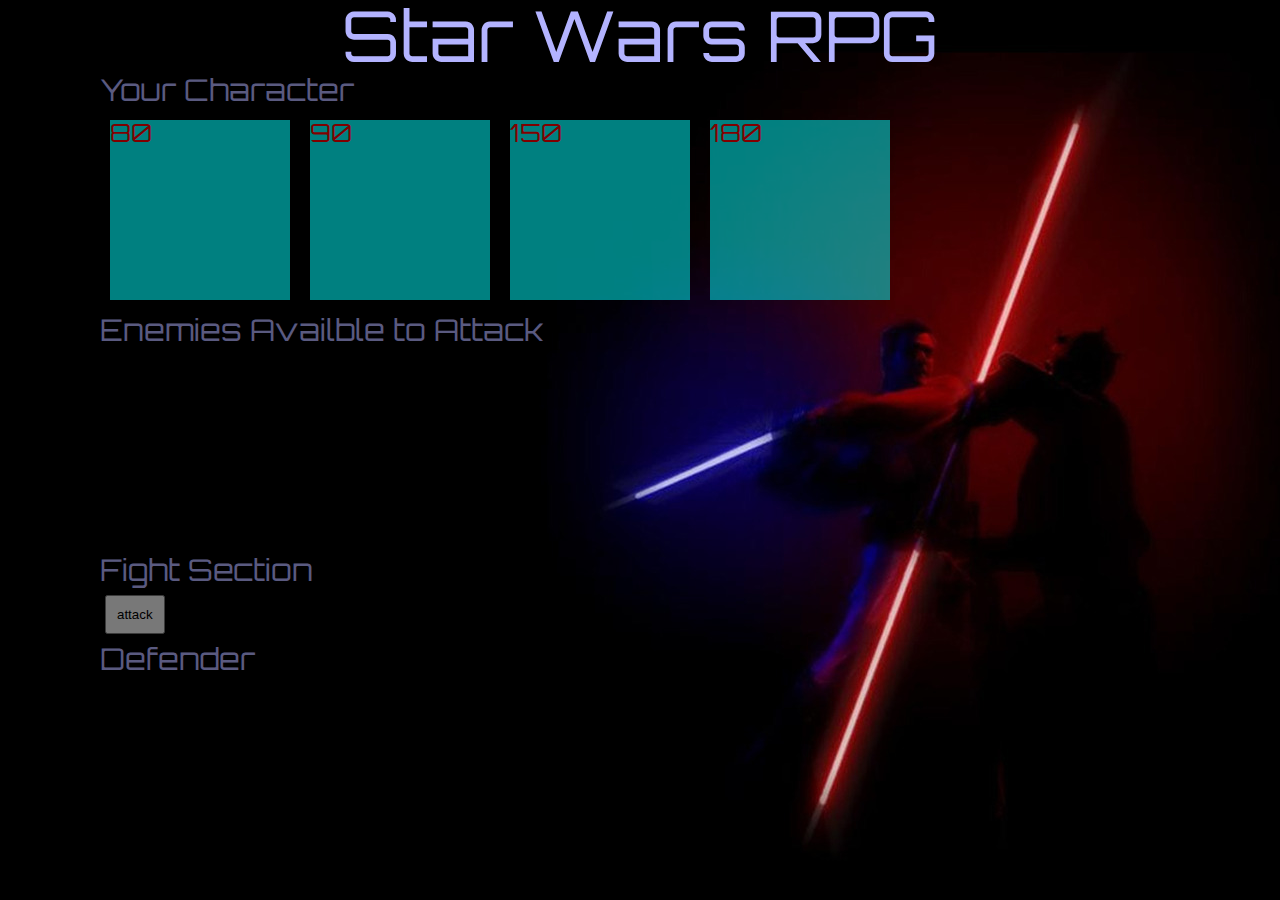
==== index.html @ 0e247c18 "working on reset" ====
<!DOCTYPE html>
<html lang="en-us">
  <head>
    <meta charset="UTF-8">
    <title>Star Wars RPG</title>
    <link rel="stylesheet" type="text/css" href="assets/css/reset.css">
    <link rel="stylesheet" type="text/css" href="assets/css/css.css"> 
    <!--Cool Football style font-->
    <link href="https://fonts.googleapis.com/css?family=Orbitron" rel="stylesheet">
    <!--  link to the jQuery Library -->
  <script src="https://cdnjs.cloudflare.com/ajax/libs/jquery/3.2.1/jquery.min.js"></script>
  </head>
  <body>
      <h1>Star Wars RPG</h1>
      <div id="container">
          <div id="chooseplayer">
             Your Character 
          </div>
          <div id="playerField1">
              <div id="obi" class="one" data-hp="80" data-atk="8" data-catk="15" data-hpB="80">
                 Obi
              </div>
              <div id="jin" class="one" data-hp="90" data-atk="6" data-catk="18" data-hpB="90">
                 Jin
              </div>
              <div id="maul" class="one" data-hp="150" data-atk="10" data-catk="20" data-hpB="150">
                 Maul
              </div>
              <div id="sid" class="one" data-hp="180" data-atk="5" data-catk="25" data-hpB="180">
                 Sid
              </div>
          </div>
          <div id="enemy">
              Enemies Availble to Attack
          </div>
          <div id="enemyField">
              
          </div>
          <div id="fightsection">
             Fight Section
          </div>
          <button id="attack" value="button">
             attack
          </button>
          <div id="resetField">

          </div>
          <div id="update">
              
          </div>
          <div id="defender">
              Defender
          </div>
          <div id="defenderField">


          </div>
        
          <!--Put defeated characters here-->
          <div id="hide">

          </div>
         
        </div>
  </body>

  <script type="text/javascript" src="assets/javascript/javascript.js"> </script>

</html>
---- assets/css/css.css ----
body {
    font-family: 'Orbitron', sans-serif;
    background-image: url("https://betonit007.github.io/StarWars/assets/images/versus.jpg");
    background-repeat: no-repeat;
    background-attachment:fixed;
    background-position:center;
    background-color: black;
    
    
}

h1 {
    color: #b3b3ff;
    font-size: 70px;
    margin 0 auto;
    text-align: center;
}

#container {
    width: 800px;
    height: 800px;
    margin-left: 100px;
    opacity: 0.5;
    
}

#chooseplayer, #enemy, #fightsection, #defender {
    width: 800px;
    height: 35px;
    color: #b3b3ff;
    font-size: 30px;
    padding-top: 5px;
}

#playerField1, #enemyField, #defenderField {
    width: 800px;
    height: 200px;
}

#obi, #maul, #jin, #sid {
    height: 180px;
    width: 180px;
    float: left;
    margin: 10px;
    cursor: pointer;
    color: red;
    font-size: 25px;
    background-color: aqua;
}

#hide {
    display: none;
}

#attack {
    float: left;
    padding: 10px;
    margin: 5px;
}

#reset {
    float: left;
    padding: 10px;
    margin: 5px;
}

#update {
    color: red;
    text-align: left;
    margin: 0 10%;
}

#defender {
    clear: left;
}
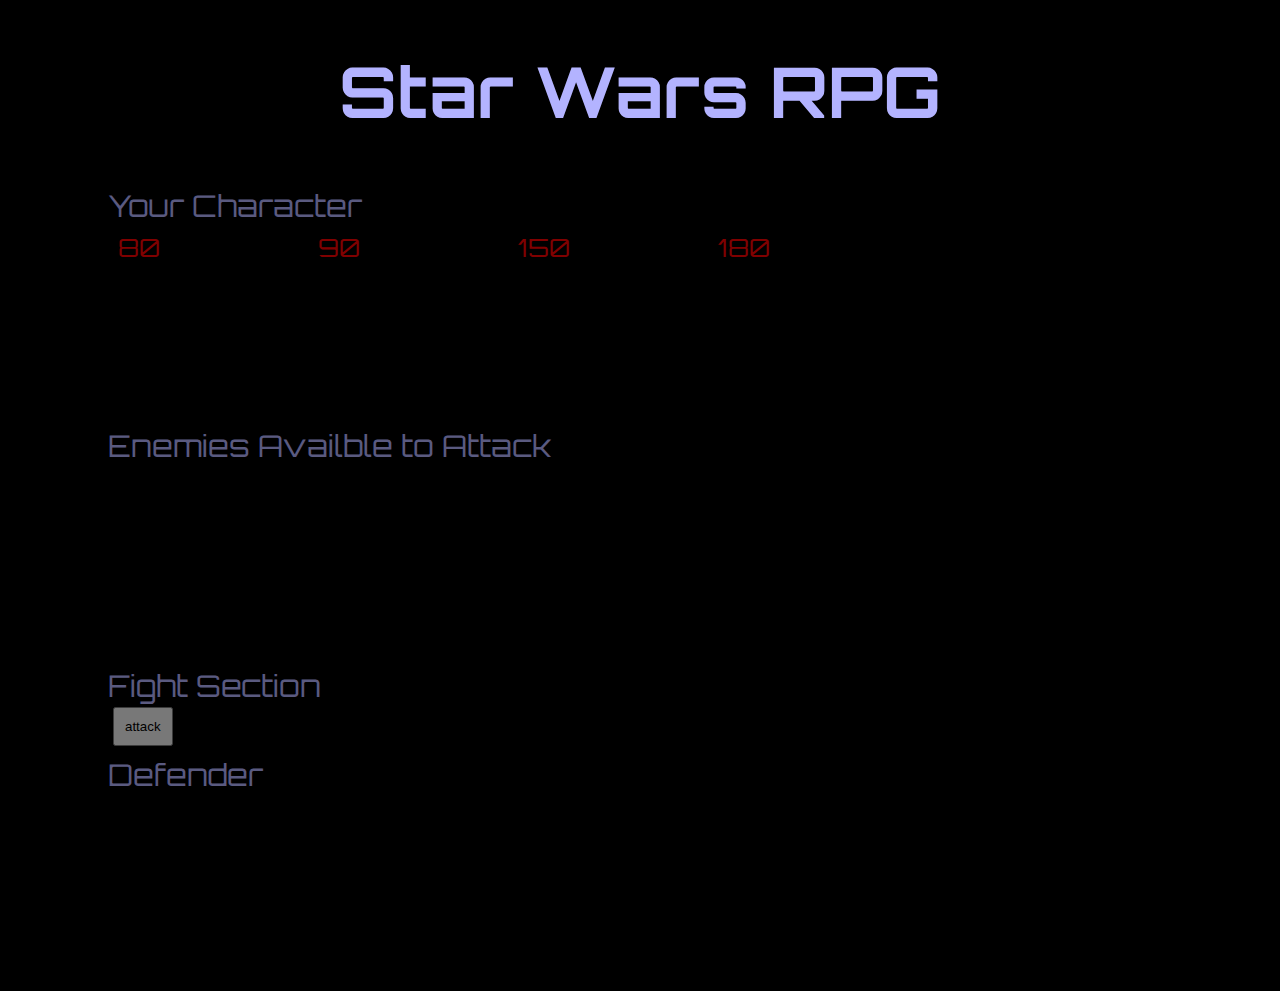
==== commit 0b7ed91a: "added bossk" ====
--- a/index.html
+++ b/index.html
@@ -17,7 +17,7 @@
              Your Character 
           </div>
           <div id="playerField1">
-              <div id="obi" class="one" data-hp="80" data-atk="8" data-catk="15" data-hpB="80">
+              <div id="bossk" class="one" data-hp="80" data-atk="8" data-catk="15" data-hpB="80">
                  Obi
               </div>
               <div id="jin" class="one" data-hp="90" data-atk="6" data-catk="18" data-hpB="90">
--- a/assets/css/css.css
+++ b/assets/css/css.css
@@ -37,7 +37,7 @@
     height: 200px;
 }
 
-#obi, #maul, #jin, #sid {
+#maul, #jin, #sid {
     height: 180px;
     width: 180px;
     float: left;
@@ -45,7 +45,6 @@
     cursor: pointer;
     color: red;
     font-size: 25px;
-    background-color: aqua;
 }
 
 #hide {
@@ -73,3 +72,16 @@
 #defender {
     clear: left;
 }
+
+#bossk {
+    background-image: url("C:/Users/timna/OneDrive/Desktop/temp img/bossk.png");
+    background-repeat: no-repeat;
+    background-position:center;
+    height: 180px;
+    width: 180px;
+    float: left;
+    margin: 10px;
+    cursor: pointer;
+    color: red;
+    font-size: 25px;
+}
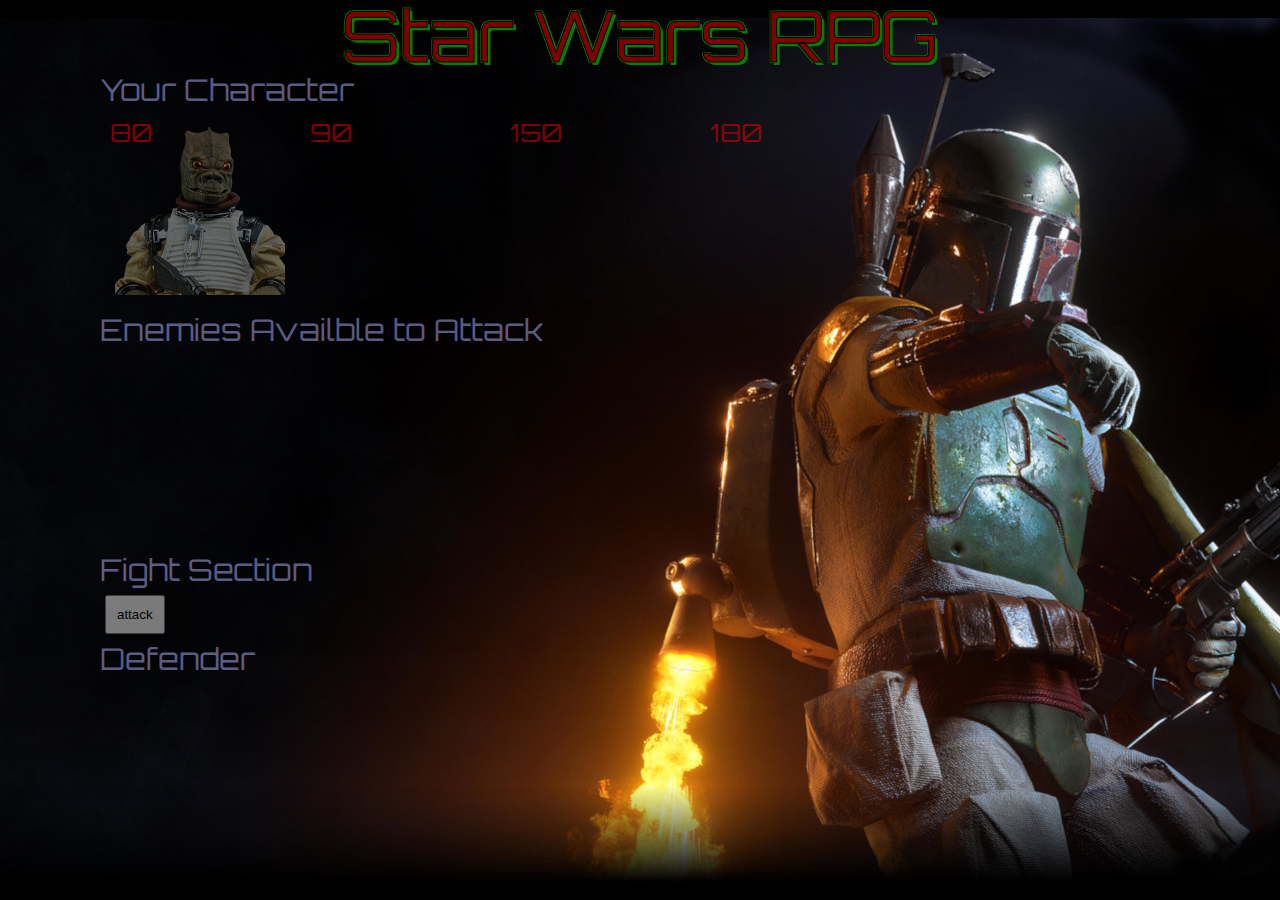
==== commit 2679bab5: "added dengar" ====
--- a/index.html
+++ b/index.html
@@ -17,16 +17,16 @@
              Your Character 
           </div>
           <div id="playerField1">
-              <div id="bossk" class="one" data-hp="80" data-atk="8" data-catk="15" data-hpB="80">
+              <div id="Bossk" class="one" data-hp="80" data-atk="8" data-catk="15" data-hpB="80">
                  Obi
               </div>
-              <div id="jin" class="one" data-hp="90" data-atk="6" data-catk="18" data-hpB="90">
+              <div id="Greedo" class="one" data-hp="90" data-atk="6" data-catk="18" data-hpB="90">
                  Jin
               </div>
-              <div id="maul" class="one" data-hp="150" data-atk="10" data-catk="20" data-hpB="150">
+              <div id="BobbaFett" class="one" data-hp="150" data-atk="10" data-catk="20" data-hpB="150">
                  Maul
               </div>
-              <div id="sid" class="one" data-hp="180" data-atk="5" data-catk="25" data-hpB="180">
+              <div id="Dengar" class="one" data-hp="180" data-atk="5" data-catk="25" data-hpB="180">
                  Sid
               </div>
           </div>
--- a/assets/css/css.css
+++ b/assets/css/css.css
@@ -1,6 +1,6 @@
 body {
     font-family: 'Orbitron', sans-serif;
-    background-image: url("https://betonit007.github.io/StarWars/assets/images/versus.jpg");
+    background-image: url("https://betonit007.github.io/StarWars/assets/images/bobbabg.jpg");
     background-repeat: no-repeat;
     background-attachment:fixed;
     background-position:center;
@@ -10,10 +10,17 @@
 }
 
 h1 {
-    color: #b3b3ff;
     font-size: 70px;
-    margin 0 auto;
+    margin: 0 auto;
     text-align: center;
+    -webkit-text-stroke: 1px black;
+   color: maroon;
+   text-shadow:
+       3px 3px 0 green,
+     -1px -1px 0 green,
+      1px -1px 0 green,
+      -1px 1px 0 green,
+       1px 1px 0 green;
 }
 
 #container {
@@ -37,7 +44,7 @@
     height: 200px;
 }
 
-#maul, #jin, #sid {
+#BobbaFett, #Dengar, #Greedo {
     height: 180px;
     width: 180px;
     float: left;
@@ -73,8 +80,8 @@
     clear: left;
 }
 
-#bossk {
-    background-image: url("C:/Users/timna/OneDrive/Desktop/temp img/bossk.png");
+#Bossk {
+    background-image: url("https://betonit007.github.io/StarWars/assets/images/bossk.png");
     background-repeat: no-repeat;
     background-position:center;
     height: 180px;
@@ -85,3 +92,16 @@
     color: red;
     font-size: 25px;
 }
+
+#Dengar {
+    background-image: url("https://betonit007.github.io/StarWars/assets/images/dengar.png");
+    background-repeat: no-repeat;
+    background-position:center;
+    height: 180px;
+    width: 180px;
+    float: left;
+    margin: 10px;
+    cursor: pointer;
+    color: red;
+    font-size: 25px;
+}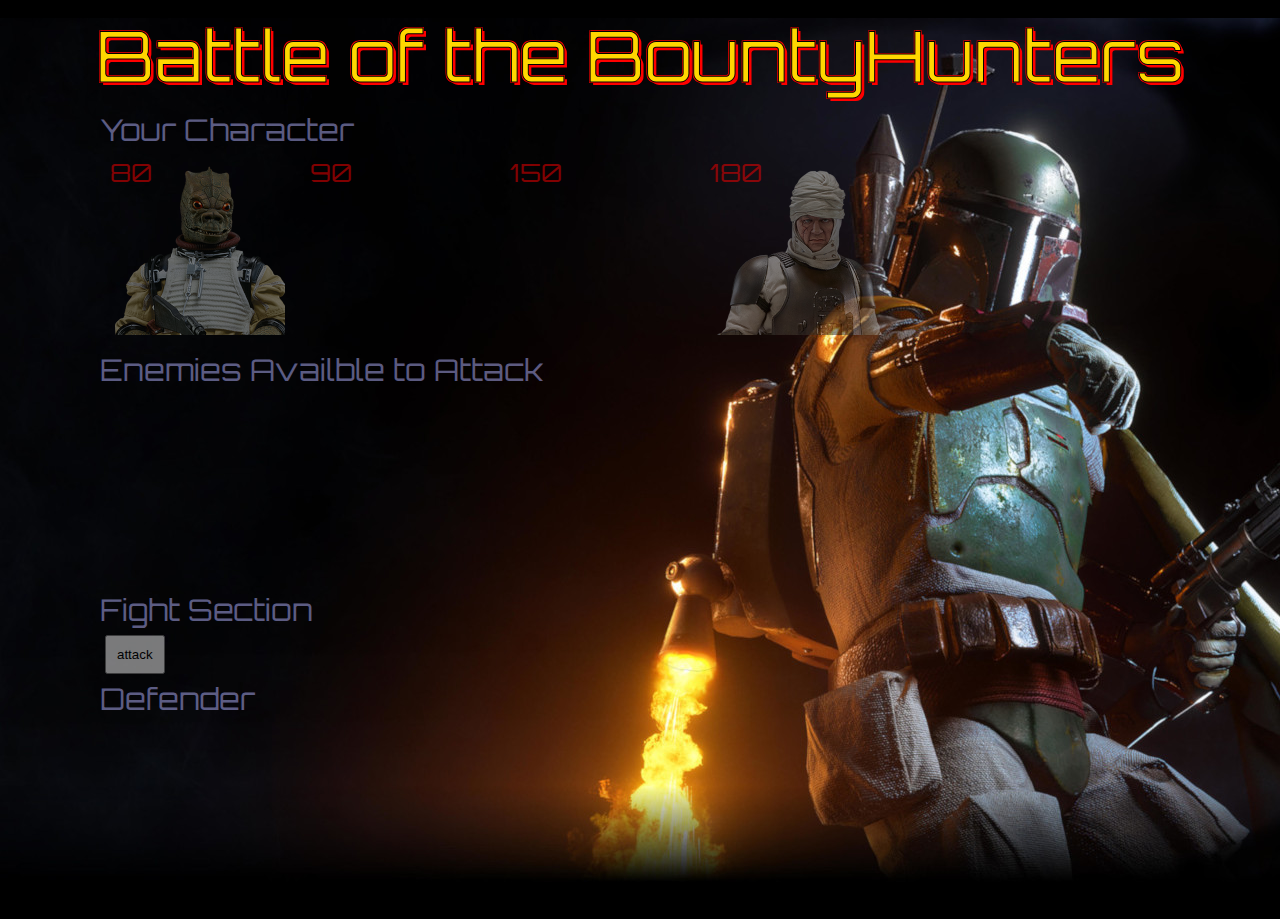
==== commit 133649da: "dengar png" ====
--- a/index.html
+++ b/index.html
@@ -2,7 +2,7 @@
 <html lang="en-us">
   <head>
     <meta charset="UTF-8">
-    <title>Star Wars RPG</title>
+    <title>Battle of the BountyHunters RPG</title>
     <link rel="stylesheet" type="text/css" href="assets/css/reset.css">
     <link rel="stylesheet" type="text/css" href="assets/css/css.css"> 
     <!--Cool Football style font-->
@@ -11,7 +11,7 @@
   <script src="https://cdnjs.cloudflare.com/ajax/libs/jquery/3.2.1/jquery.min.js"></script>
   </head>
   <body>
-      <h1>Star Wars RPG</h1>
+      <h1>Battle of the BountyHunters</h1>
       <div id="container">
           <div id="chooseplayer">
              Your Character 
--- a/assets/css/css.css
+++ b/assets/css/css.css
@@ -11,16 +11,16 @@
 
 h1 {
     font-size: 70px;
-    margin: 0 auto;
+    margin: 20px; auto;
     text-align: center;
     -webkit-text-stroke: 1px black;
-   color: maroon;
+   color: gold;
    text-shadow:
-       3px 3px 0 green,
-     -1px -1px 0 green,
-      1px -1px 0 green,
-      -1px 1px 0 green,
-       1px 1px 0 green;
+       3px 3px 0 red,
+     -1px -1px 0 red,
+      1px -1px 0 red,
+      -1px 1px 0 red,
+       1px 1px 0 red;
 }
 
 #container {
@@ -74,6 +74,17 @@
     color: red;
     text-align: left;
     margin: 0 10%;
+    font-size: 25px;
+    margin: 0 auto;
+    text-align: left;
+    -webkit-text-stroke: 1px black;
+   
+   text-shadow:
+       3px 3px 0 black,
+     -1px -1px 0 black,
+      1px -1px 0 black,
+      -1px 1px 0 black,
+       1px 1px 0 black;
 }
 
 #defender {
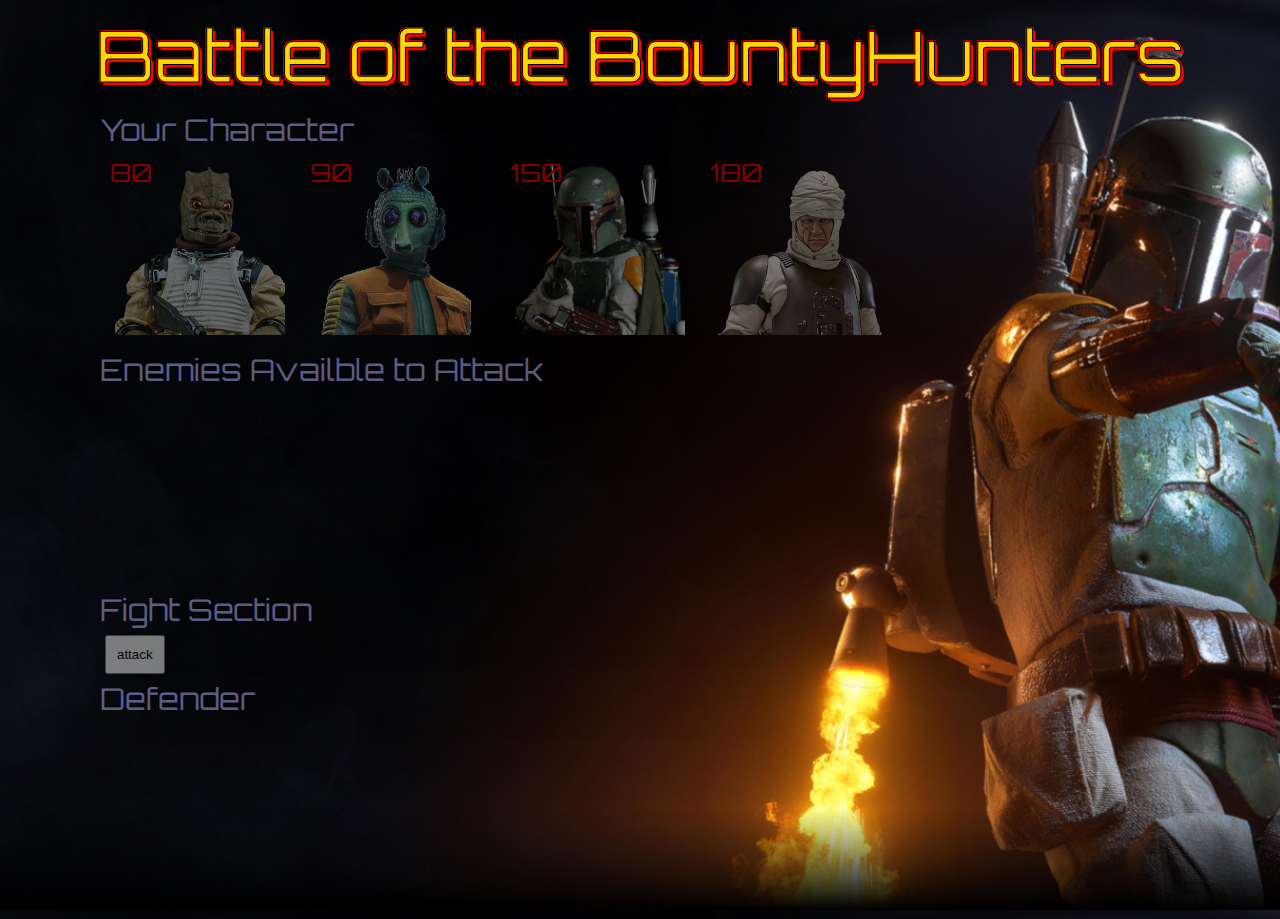
==== commit 92103ea2: "almost done" ====
--- a/index.html
+++ b/index.html
@@ -17,17 +17,17 @@
              Your Character 
           </div>
           <div id="playerField1">
-              <div id="Bossk" class="one" data-hp="80" data-atk="8" data-catk="15" data-hpB="80">
-                 Obi
+              <div id="Bossk" class="one" data-hp="80" data-atk="12" data-catk="20" data-hpB="80">
+                 Bossk
               </div>
-              <div id="Greedo" class="one" data-hp="90" data-atk="6" data-catk="18" data-hpB="90">
-                 Jin
+              <div id="Greedo" class="one" data-hp="90" data-atk="10" data-catk="18" data-hpB="90">
+                 Greedo
               </div>
-              <div id="BobbaFett" class="one" data-hp="150" data-atk="10" data-catk="20" data-hpB="150">
-                 Maul
+              <div id="BobbaFett" class="one" data-hp="150" data-atk="7" data-catk="13" data-hpB="150">
+                 BobbaFett
               </div>
-              <div id="Dengar" class="one" data-hp="180" data-atk="5" data-catk="25" data-hpB="180">
-                 Sid
+              <div id="Dengar" class="one" data-hp="180" data-atk="5" data-catk="11" data-hpB="180">
+                 Dengar
               </div>
           </div>
           <div id="enemy">
--- a/assets/css/css.css
+++ b/assets/css/css.css
@@ -1,9 +1,10 @@
 body {
     font-family: 'Orbitron', sans-serif;
     background-image: url("https://betonit007.github.io/StarWars/assets/images/bobbabg.jpg");
-    background-repeat: no-repeat;
-    background-attachment:fixed;
-    background-position:center;
+    -webkit-background-size: cover;
+    -moz-background-size: cover;
+    -o-background-size: cover;
+    background-size: cover;
     background-color: black;
     
     
@@ -44,7 +45,7 @@
     height: 200px;
 }
 
-#BobbaFett, #Dengar, #Greedo {
+#BobbaFett, #Greedo {
     height: 180px;
     width: 180px;
     float: left;
@@ -115,4 +116,49 @@
     cursor: pointer;
     color: red;
     font-size: 25px;
-}+}
+
+#BobbaFett {
+    background-image: url("https://betonit007.github.io/StarWars/assets/images/bobba.png");
+    background-repeat: no-repeat;
+    background-position:center;
+    height: 180px;
+    width: 180px;
+    float: left;
+    margin: 10px;
+    cursor: pointer;
+    color: red;
+    font-size: 25px;
+}
+
+#Greedo {
+    background-image: url("https://betonit007.github.io/StarWars/assets/images/greedo.png");
+    background-repeat: no-repeat;
+    background-position:center;
+    height: 180px;
+    width: 180px;
+    float: left;
+    margin: 10px;
+    cursor: pointer;
+    color: red;
+    font-size: 25px;
+}
+
+.fire {
+    animation: shake .7s;
+    animation-iteration-count: infinite;
+  }
+  
+  @keyframes shake {
+    0% { transform: translate(1px, 1px) rotate(0deg); }
+    10% { transform: translate(-1px, -2px) rotate(-1deg); }
+    20% { transform: translate(-3px, 0px) rotate(1deg); }
+    30% { transform: translate(3px, 2px) rotate(0deg); }
+    40% { transform: translate(1px, -1px) rotate(1deg); }
+    50% { transform: translate(-1px, 2px) rotate(-1deg); }
+    60% { transform: translate(-3px, 1px) rotate(0deg); }
+    70% { transform: translate(3px, 1px) rotate(-1deg); }
+    80% { transform: translate(-1px, -1px) rotate(1deg); }
+    90% { transform: translate(1px, 2px) rotate(0deg); }
+    100% { transform: translate(1px, -2px) rotate(-1deg); }
+  }